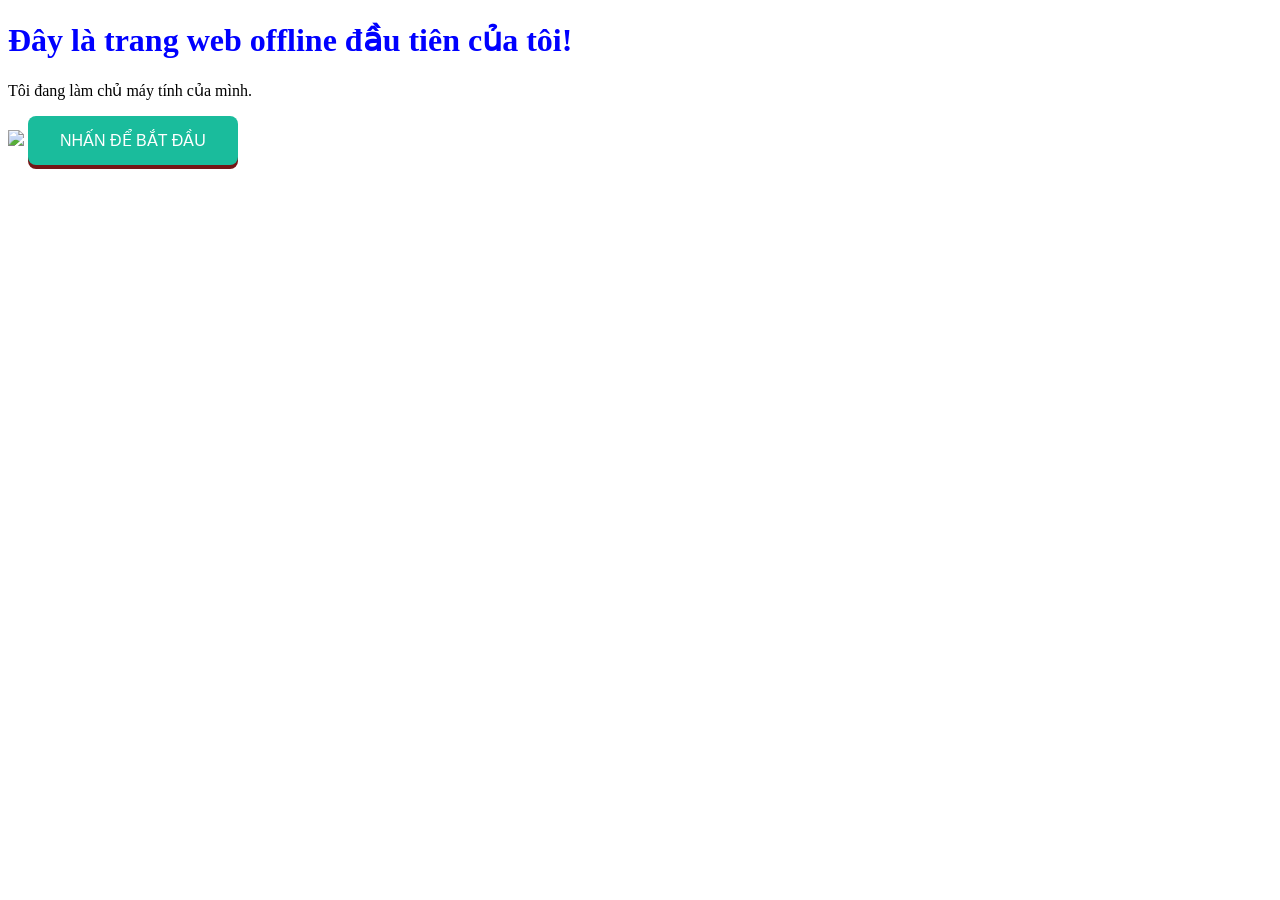
==== index.html @ 060e658b "Hoàn thành bản web đầu tiên" ====
<!DOCTYPE html>
    <html>
    <head>
        <title>Trang Web Cua Minh</title>
    </head>
    <body>
        <h1
        style="color: blue;">Đây là trang web offline đầu tiên của tôi!</h1>
        <p>Tôi đang làm chủ máy tính của mình.</p>
        <img src="https://funix.edu.vn/wp-content/uploads/2022/01/hinh-thuc-1.jpg" width="500px">
    </body>
<button style="
    background-color: #1abc9c; 
    color: white; 
    padding: 15px 32px; 
    font-size: 16px; 
    border: none; 
    border-radius: 8px; 
    cursor: pointer;
    box-shadow: 0 4px #741515;
">
    NHẤN ĐỂ BẮT ĐẦU
</button>
    </html>
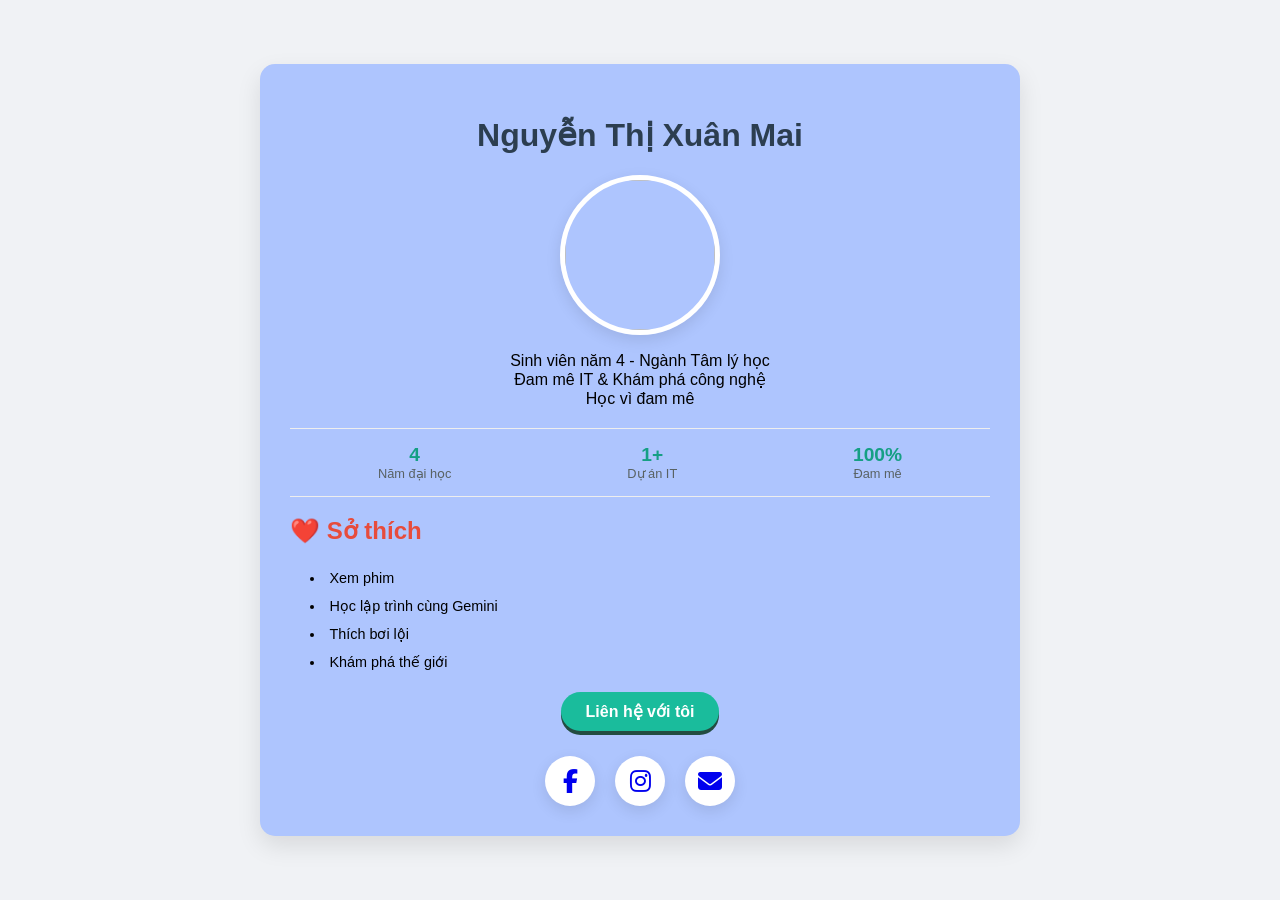
==== commit bcad8a7d: "Hoàn thành bài học IT" ====
--- a/index.html
+++ b/index.html
@@ -1,24 +1,64 @@
-    <!DOCTYPE html>
-    <html>
-    <head>
-        <title>Trang Web Cua Minh</title>
-    </head>
-    <body>
-        <h1
-        style="color: blue;">Đây là trang web offline đầu tiên của tôi!</h1>
-        <p>Tôi đang làm chủ máy tính của mình.</p>
+<!DOCTYPE html>
+<html>
+<head>
+    <link href="https://fonts.googleapis.com/css2?family=Be+Vietnam+Pro:wght@400;500;700&display=swap" rel="stylesheet">
+    <link rel="stylesheet" href="https://cdnjs.cloudflare.com/ajax/libs/font-awesome/6.5.1/css/all.min.css">
+    <link rel="stylesheet" href="style.css">
+    <title>Tự học IT</title>
+    <meta name="viewport" content="width=device-width, initial-scale=1.0">
+</head>
+<body>
+
+    <div class="card-profile">
+
+        <h1 style="color: #2c3e50;">Nguyễn Thị Xuân Mai</h1>
         <img src="https://funix.edu.vn/wp-content/uploads/2022/01/hinh-thuc-1.jpg" width="500px">
-    </body>
-<button style="
-    background-color: #1abc9c; 
-    color: white; 
-    padding: 15px 32px; 
-    font-size: 16px; 
-    border: none; 
-    border-radius: 8px; 
-    cursor: pointer;
-    box-shadow: 0 4px #741515;
-">
-    NHẤN ĐỂ BẮT ĐẦU
-</button>
-    </html>+        
+        <p>Sinh viên năm 4 - Ngành Tâm lý học <br> Đam mê IT & Khám phá công nghệ <br>Học vì đam mê </p>
+
+        <div class="stats-container">
+    <div class="stat-item">
+        <span class="stat-number">4</span>
+        <span class="stat-label">Năm đại học</span>
+    </div>
+    <div class="stat-item">
+        <span class="stat-number">1+</span>
+        <span class="stat-label">Dự án IT</span>
+    </div>
+    <div class="stat-item">
+        <span class="stat-number">100%</span>
+        <span class="stat-label">Đam mê</span>
+    </div>
+</div>
+
+        <h2 text-align: left; style="color: #e74c3c;">❤️ Sở thích</h2>
+        
+        <ul>  
+            <li>Xem phim </li>
+            <li>Học lập trình cùng Gemini</li>
+            <li>Thích bơi lội</li>
+            <li>Khám phá thế giới</li>
+        </ul>
+
+
+        <a href="https://www.facebook.com/nguyen.mai.211004" target="_blank" class="nut-lien-he">
+            Liên hệ với tôi
+        </a>
+        <div class="social-links">
+    <a href="https://www.facebook.com/nguyen.mai.211004" target="_blank" class="social-icon">
+        <i class="fab fa-facebook-f"></i>
+    </a>
+    
+    <a href="https://www.instagram.com/xuan_mai_21/" target="_blank" class="social-icon">
+        <i class="fab fa-instagram"></i>
+    </a>
+    
+    <a href="mailto:ntxm210@gmail.com" class="social-icon">
+        <i class="fas fa-envelope"></i>
+    </a>
+</div>
+
+    </div>
+
+</body>
+</html>
--- a/style.css
+++ b/style.css
@@ -0,0 +1,176 @@
+/* Đây là nơi quy định vẻ đẹp cho toàn bộ web */
+
+body {
+    background-color: #f0f2f5; /* Màu nền xám nhẹ cho cả trang web */
+    font-family: 'Be Vietnam Pro', sans-serif; /* Phông chữ dễ đọc */
+    display: flex;
+    justify-content: center; /* Căn giữa theo chiều ngang */
+    align-items: center; /* Căn giữa theo chiều dọc */
+    height: 100vh; /* Chiều cao bằng 100% màn hình */
+    margin: 0;
+}
+
+/* Tạo ra một cái khung thẻ (Card) */
+.card-profile {
+    background-color: rgb(174, 197, 254);
+    width: 700px; /* Độ rộng của thẻ */
+    padding: 30px;
+    border-radius: 15px; /* Bo tròn góc */
+    box-shadow: 0 10px 25px rgba(0,0,0,0.1); /* Đổ bóng mờ ảo phía sau */
+    text-align: center; /* Căn giữa toàn bộ chữ bên trong */
+}
+
+/* Trang trí cho ảnh */
+img {
+    border-radius: 50%; /* Biến ảnh thành hình tròn */
+    object-fit: cover; /* Cắt ảnh cho vừa khung tròn */
+    width: 150px;
+    height: 150px;
+    border: 5px solid #fff; /* Viền trắng quanh ảnh */
+    box-shadow: 0 5px 15px rgba(0,0,0,0.2);
+}
+img {
+    border-radius: 50%;
+    width: 150px;
+    height: 150px;
+    object-fit: cover;
+    border: 5px solid white;
+    box-shadow: 0 5px 15px rgba(0,0,0,0.1);
+    /* Chìa khóa: Chuyển động mượt mà trong 0.4 giây */
+    transition: transform 0.4s ease, box-shadow 0.4s ease; 
+}
+
+/* Khi di chuột vào ảnh */
+img:hover {
+    transform: scale(1.1) rotate(5deg); /* Phóng to 10% và xoay nhẹ 5 độ */
+    box-shadow: 0 10px 25px rgba(26, 188, 156, 0.4); /* Phát sáng nhẹ màu xanh */
+    cursor: pointer;
+}
+
+h2 {
+    text-align: left
+}
+
+/* Trang trí cho danh sách sở thích */
+ul {
+    text-align: left;      /* Đảm bảo chữ căn trái */
+    padding-left: 20px;    /* CHÌA KHÓA: Giảm số này để chữ lùi ra sát lề trái hơn */
+    margin: 0;             /* Xóa khoảng cách thừa bên ngoài */
+    list-style-position: inside; /* (Tùy chọn) Đưa dấu chấm vào bên trong dòng */
+}
+
+li {
+    margin-bottom: 2px;    /* Các dòng sở thích nằm sát nhau hơn */
+    font-size: 0.9rem;
+}
+
+/* Trang trí nút bấm */
+.nut-lien-he {
+    background-color: #1abc9c;
+    color: white;
+    padding: 10px 25px;
+    text-decoration: none; /* Bỏ gạch chân */
+    border-radius: 50px; /* Nút bo tròn như viên thuốc */
+    font-weight: bold;
+    display: inline-block;
+    margin-top: 15px;
+    transition: 0.3s; /* Hiệu ứng chuyển động mượt */
+    box-shadow: 0 4px rgb(34, 76, 65) 
+}
+
+.nut-lien-he:hover {
+    background-color: #16a085; /* Khi di chuột vào thì đậm hơn chút */
+    transform: scale(1.05); /* Phóng to nhẹ lên */
+}
+/*  làm cho mỗi dòng "sáng lên" khi di chuột qua:*/
+li {
+    transition: 0.3s;
+    padding: 5px 0;
+}
+
+li:hover {
+    color: #1abc9c; /* Đổi màu chữ xanh */
+    padding-left: 10px; /* Chữ tự động "nhích" sang phải một chút */
+}
+
+/* Sử dụng Flexbox để dàn hàng ngang */
+.stats-container {
+    display: flex;             /* Bật chế độ chiếc hộp ma thuật */
+    justify-content: space-around; /* Chia đều khoảng cách giữa các mục */
+    margin: 20px 0;
+    padding: 15px 0;
+    border-top: 1px solid #eee;
+    border-bottom: 1px solid #eee;
+}
+
+.stat-item {
+    display: flex;
+    flex-direction: column;    /* Sắp xếp số và chữ theo hàng dọc */
+    align-items: center;       /* Căn giữa */
+}
+
+.stat-number {
+    font-size: 1.2rem;
+    font-weight: bold;
+    color: #159f84;            /* Màu xanh bạn yêu thích */
+}
+
+.stat-label {
+    font-size: 0.8rem;
+    color: #596263;
+}
+
+/* Khi màn hình nhỏ hơn hoặc bằng 480px (Điện thoại) */
+@media (max-width: 480px) {
+    .card-profile {
+        width: 90%;       /* Cái hộp sẽ chiếm 90% chiều ngang màn hình */
+        padding: 15px;    /* Thu nhỏ khoảng cách bên trong lại cho gọn */
+        body { background-color: #fabbe6; }
+    }
+
+    h1 {
+        font-size: 1.5rem; /* Thu nhỏ tên lại một chút */
+    }
+
+    .stats-container {
+        flex-direction: column; /* Thay vì hàng ngang, trên điện thoại các con số sẽ xếp hàng dọc cho dễ nhìn */
+        gap: 10px;
+    }
+}
+
+/* icon các link */
+/* Sắp xếp các icon nằm ngang */
+.social-links {
+    margin-top: 25px;
+    display: flex;
+    justify-content: center; /* Căn giữa hàng ngang */
+    gap: 20px;               /* Khoảng cách giữa các icon */
+}
+
+/* Trang trí cho từng nút icon */
+.social-icon {
+    text-decoration: none;
+    font-size: 1.5rem;       /* Kích thước icon */
+    width: 50px;
+    height: 50px;
+    border-radius: 50%;      /* Làm tròn nút */
+    background-color: white; /* Nền trắng */
+    box-shadow: 0 5px 15px rgba(0,0,0,0.1); /* Bóng mờ nhẹ */
+    
+    /* Căn icon vào giữa hình tròn */
+    display: flex;
+    align-items: center;
+    justify-content: center;
+    
+    /* Quan trọng: Tạo độ mượt khi đổi màu */
+    transition: all 0.3s ease;
+}
+
+/* HIỆU ỨNG KHI DI CHUỘT VÀO (HOVER) */
+.social-icon:hover {
+    background-color: #1abc9c; /* Đổi nền sang màu xanh ngọc */
+    color: white;              /* Đổi icon sang màu trắng */
+    transform: translateY(-5px); /* Nút sẽ "bay" lên nhẹ 5px */
+    box-shadow: 0 10px 20px rgba(26, 188, 156, 0.4); /* Bóng đổ màu xanh phát sáng */
+}
+
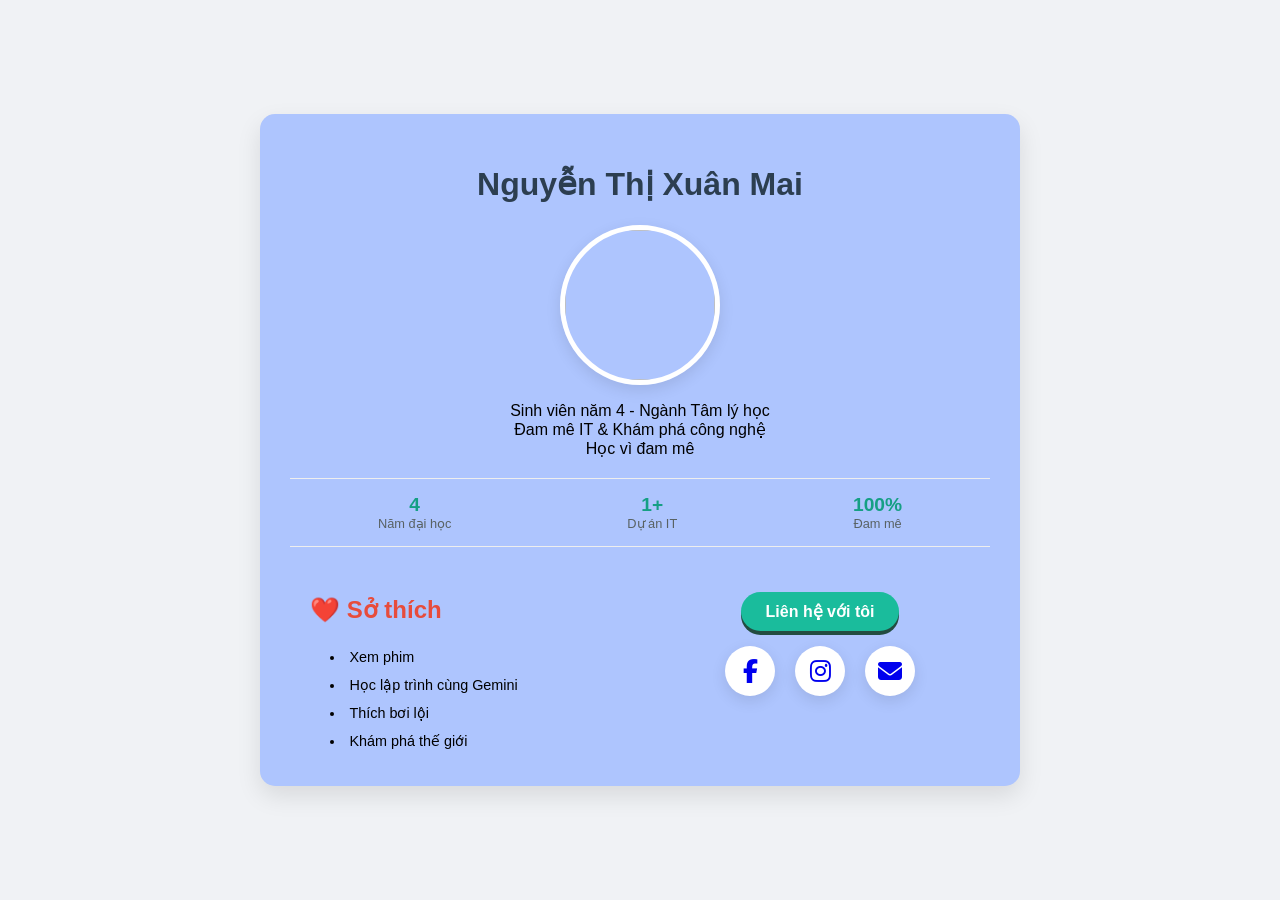
==== commit b4af12d2: "Hoàn thành khóa học IT" ====
--- a/index.html
+++ b/index.html
@@ -5,6 +5,7 @@
     <link rel="stylesheet" href="https://cdnjs.cloudflare.com/ajax/libs/font-awesome/6.5.1/css/all.min.css">
     <link rel="stylesheet" href="style.css">
     <title>Tự học IT</title>
+    <link rel="icon" type="image/png" href="favicon.png">
     <meta name="viewport" content="width=device-width, initial-scale=1.0">
 </head>
 <body>
@@ -30,7 +31,9 @@
         <span class="stat-label">Đam mê</span>
     </div>
 </div>
-
+<div class="container-ngang">
+    
+    <div class="cot-so-thich">
         <h2 text-align: left; style="color: #e74c3c;">❤️ Sở thích</h2>
         
         <ul>  
@@ -39,20 +42,19 @@
             <li>Thích bơi lội</li>
             <li>Khám phá thế giới</li>
         </ul>
+    </div>
 
-
-        <a href="https://www.facebook.com/nguyen.mai.211004" target="_blank" class="nut-lien-he">
+    <div class="cot-lien-he">
+        <a href="https://zalo.me/0966935305" target="_blank" class="nut-lien-he">
             Liên hệ với tôi
         </a>
         <div class="social-links">
     <a href="https://www.facebook.com/nguyen.mai.211004" target="_blank" class="social-icon">
         <i class="fab fa-facebook-f"></i>
     </a>
-    
     <a href="https://www.instagram.com/xuan_mai_21/" target="_blank" class="social-icon">
         <i class="fab fa-instagram"></i>
     </a>
-    
     <a href="mailto:ntxm210@gmail.com" class="social-icon">
         <i class="fas fa-envelope"></i>
     </a>
--- a/style.css
+++ b/style.css
@@ -174,3 +174,30 @@
     box-shadow: 0 10px 20px rgba(26, 188, 156, 0.4); /* Bóng đổ màu xanh phát sáng */
 }
 
+/* Lệnh để dàn hàng ngang */
+.container-ngang {
+    display: flex;         /* Bật chế độ dàn hàng ngang */
+    justify-content: space-between; /* Đẩy 2 phần về 2 phía */
+    align-items: flex-start;    /* Căn lề trên bằng nhau */
+    margin-top: 30px;
+    padding: 0 20px;       /* Tạo khoảng cách với lề một chút */
+}
+
+/* Chỉnh độ rộng cho mỗi cột */
+.cot-so-thich {
+    flex: 1.2;             /* Phần sở thích rộng hơn một chút */
+    text-align: left;      /* Chữ căn trái cho đẹp */
+}
+
+.cot-lien-he {
+    flex: 1;               /* Phần liên hệ chiếm phần còn lại */
+    display: flex;
+    flex-direction: column; /* Xếp nút và icon theo hàng dọc bên trong cột này */
+    align-items: center;    /* Căn giữa nút và icon */
+    gap: 15px;             /* Khoảng cách giữa nút và các icon */
+}
+
+/* Thu nhỏ các icon một chút để vừa vặn không gian mới */
+.cot-lien-he .social-links {
+    margin-top: 0;         /* Xóa bỏ khoảng cách thừa */
+}
